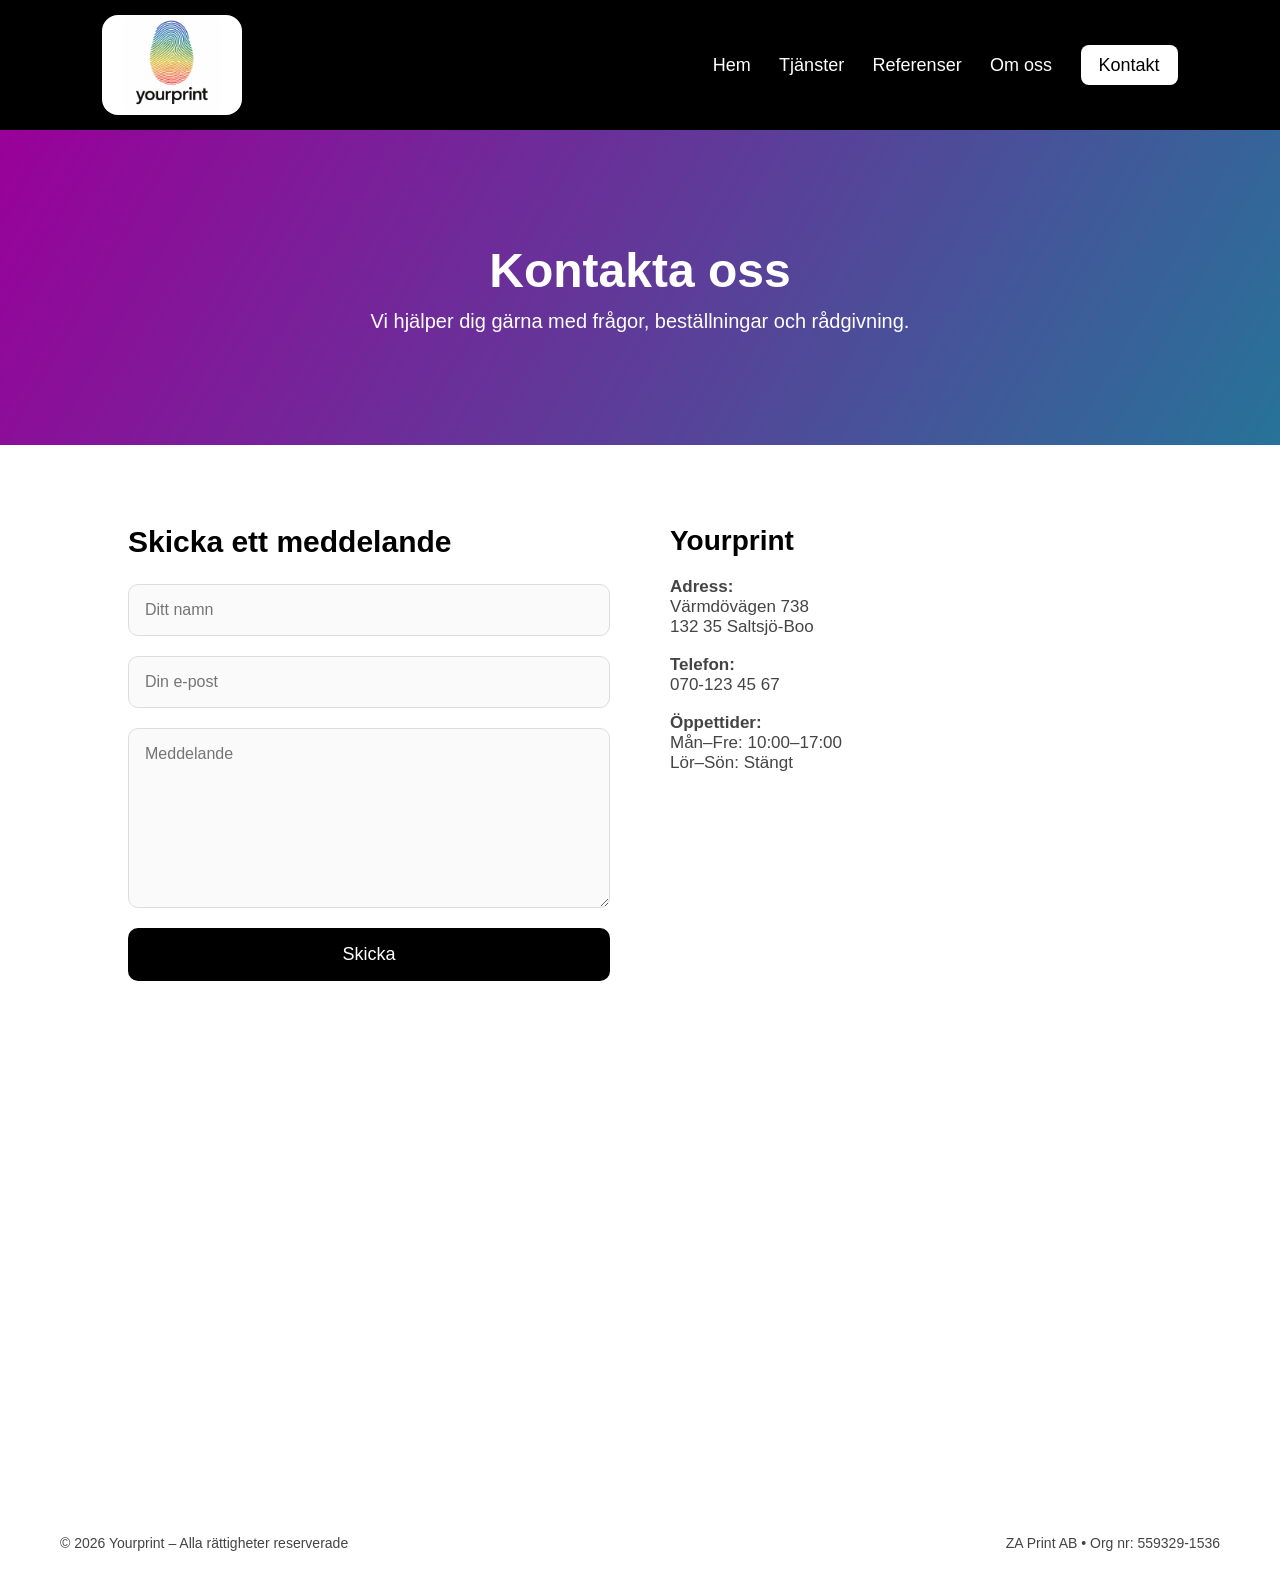
==== kontakt.html @ a0d0f110 "Fixade dubbel redirect" ====
<!DOCTYPE html>
<html lang="sv">
<head>
    <meta charset="UTF-8">
    <meta name="viewport" content="width=device-width, initial-scale=1.0">
    <title>Kontakt – Yourprint</title>
    <link rel="stylesheet" href="style.css">
</head>
<body>

<!-- HEADER -->
<header>
    <a href="index.html" class="logo-box">
        <img src="logo.png" alt="Yourprint logotyp">
    </a>

    <nav>
        <a href="index.html">Hem</a>
        <a href="tjanster.html">Tjänster</a>
        <a href="referenser.html">Referenser</a>
        <a href="om-oss.html">Om oss</a>
        <a href="kontakt.html" class="cta active">Kontakt</a>
    </nav>
</header>

<!-- HERO -->
<section class="contact-hero">
    <div class="hero-overlay"></div>
    <div class="hero-content">
        <h1>Kontakta oss</h1>
        <p>Vi hjälper dig gärna med frågor, beställningar och rådgivning.</p>
    </div>
</section>

<!-- CONTENT -->
<section class="contact-section">

    <div class="contact-grid">

        <!-- VÄNSTER – FORMULÄR -->
        <div class="contact-left">
            <h2>Skicka ett meddelande</h2>

            <form class="contact-form" action="https://api.web3forms.com/submit" method="POST">

    <!-- Web3Forms nyckel -->
    <input type="hidden" name="access_key" value=0ea2deca-611d-43f5-9599-3089932355d8>
    <!-- Redirect efter skickat meddelande (valfritt) -->
    <input type="hidden" name="redirect" value="https://cvetiangelova44-ship-it.github.io/Yourprint/tack.html">

    <!-- Spam-skydd -->
    <input type="checkbox" name="botcheck" style="display:none;">

    <!-- Fält -->
    <input type="text" name="name" placeholder="Ditt namn" required>

    <input type="email" name="email" placeholder="Din e‑post" required>

    <textarea name="message" placeholder="Meddelande" required></textarea>

    <button type="submit">Skicka</button>
</form>

        </div>

        <!-- HÖGER – INFO -->
        <div class="contact-right">
            <h2>Yourprint</h2>

            <p><strong>Adress:</strong><br>
            Värmdövägen 738<br>
            132 35 Saltsjö‑Boo</p>

            <p><strong>Telefon:</strong><br>
            070‑123 45 67</p>

            <p><strong>Öppettider:</strong><br>
            Mån–Fre: 10:00–17:00<br>
            Lör–Sön: Stängt</p>
        </div>

    </div>

    <!-- KARTA FULLBREDD -->
    <div class="map-full">
        <iframe 
            src="https://www.google.com/maps?q=Värmdövägen+738&output=embed"
            width="100%" height="350" style="border:0;" allowfullscreen="">
        </iframe>
    </div>

</section>

<!-- FOOTER -->
</footer>
<footer class="footer">
    <div class="footer-left">© 2026 Yourprint – Alla rättigheter reserverade</div>
    <div class="footer-right">ZA Print AB • Org nr: 559329-1536</div>
</footer>


</body>
</html>
---- style.css ----
/* RESET */
* {
    margin: 0;
    padding: 0;
    box-sizing: border-box;
    font-family: Arial, sans-serif;
}

/* HEADER */
header {
    display: flex;
    justify-content: space-between;
    align-items: center;
    padding: 18px 8%;
    background: #000;
    position: fixed;
    top: 0;
    width: 100%;
    z-index: 10;
    height: 130px;
}

/* LOGGA I VIT BOX – SAMMA BOXSTORLEK */
.logo-box {
    background: #fff;
    padding: 10px 16px;
    border-radius: 16px;
    display: flex;
    align-items: center;
    justify-content: center;
    height: 100px;      /* oförändrad */
    width: 140px;       /* oförändrad */
    box-shadow: 0 4px 14px rgba(0,0,0,0.15);
    cursor: pointer;
}

/* 40% större logga */
.logo-box img {
    max-height: 100px;   /* styr loggans faktiska storlek */
    width: auto;
    object-fit: contain;
    border-radius: 12px;
}

/* NAVIGATION */
nav a {
    color: #fff;
    margin-left: 24px;
    text-decoration: none;
    font-size: 18px;
}

nav .cta {
    padding: 10px 18px;
    background: #fff;
    color: #000;
    border-radius: 8px;
}

/* HERO MED CMYK-BAKGRUND */ .hero { height: 35vh; display: flex; align-items: center; justify-content: center; text-align: center; position: relative; margin-top: 130px; background: linear-gradient(120deg, #ff00ff, #00ffff, #ffff00, #ff00ff ); background-size: 400% 400%; animation: cmykLoop 12s ease-in-out infinite; }
/* SAMMA STIL FÖR ALLA ANDRA SIDOR */
.sub-hero,
.contact-hero {
    height: 35vh;
    display: flex;
    align-items: center;
    justify-content: center;
    text-align: center;
    position: relative;
    margin-top: 130px;

    background: linear-gradient(120deg,
        #ff00ff,
        #00ffff,
        #ffff00,
        #ff00ff
    );
    background-size: 400% 400%;
    animation: cmykLoop 12s ease-in-out infinite;
}


@keyframes cmykLoop {
    0% { background-position: 0% 50%; }
    50% { background-position: 100% 50%; }
    100% { background-position: 0% 50%; }
}

.hero-overlay {
    position: absolute;
    inset: 0;
    background: rgba(0,0,0,0.4);
}

.hero-content {
    position: relative;
    color: #fff;
    max-width: 700px;
}

.hero-content h1 {
    font-size: 48px;
    margin-bottom: 12px;
}

.hero-content p {
    font-size: 20px;
}

/* INTRO SEKTION */
.intro-section {
    padding: 80px 10%;
    background: #fff;
}

.intro-grid {
    display: grid;
    grid-template-columns: repeat(3, 1fr);
    gap: 32px;
}

.intro-box {
    background: #fff;
    padding: 30px;
    border-radius: 12px;
    border: 1px solid #e5e5e5;
    box-shadow: 0 4px 14px rgba(0,0,0,0.08);
    text-align: center;
}

.intro-box h2 {
    font-size: 22px;
    margin-bottom: 10px;
}

.intro-box p {
    font-size: 15px;
    color: #444;
}/* KONTAKT – EVOEA-LAYOUT */
.contact-section {
    padding: 80px 10%;
    background: #fff;
}

.contact-grid {
    display: grid;
    grid-template-columns: 1fr 1fr;
    gap: 60px;
    margin-bottom: 60px;
}

/* VÄNSTER – FORMULÄR */
.contact-left h2 {
    font-size: 30px;
    margin-bottom: 25px;
}

.contact-form {
    display: flex;
    flex-direction: column;
    gap: 20px;
}

.contact-form input {
    padding: 16px;
    border-radius: 10px;
    border: 1px solid #ddd;
    font-size: 16px;
    background: #fafafa;
}

.contact-form textarea {
    padding: 16px;
    border-radius: 10px;
    border: 1px solid #ddd;
    font-size: 16px;
    background: #fafafa;
    height: 180px; /* 3× större */
    resize: vertical;
}

.contact-form button {
    padding: 16px;
    background: #000;
    color: #fff;
    border: none;
    border-radius: 10px;
    font-size: 18px;
    cursor: pointer;
    transition: 0.2s;
}

.contact-form button:hover {
    background: #333;
}

/* HÖGER – INFO */
.contact-right h2 {
    font-size: 28px;
    margin-bottom: 20px;
}

.contact-right p {
    margin-bottom: 18px;
    font-size: 17px;
    color: #444;
}

/* KARTA FULLBREDD */
.map-full {
    width: 100%;
    border-radius: 12px;
    overflow: hidden;
}

/* MOBIL */
@media (max-width: 900px) {
    .contact-grid {
        grid-template-columns: 1fr;
    }
}
/* TJÄNSTER – EVOEA-LAYOUT */
.services-section {
    padding: 80px 10%;
    background: #fff;
}

.services-grid {
    display: grid;
    grid-template-columns: 1fr 1fr;
    gap: 40px;
}

.service-box {
    background: #fafafa;
    padding: 30px;
    border-radius: 12px;
    border: 1px solid #eee;
}

.service-box h3 {
    font-size: 24px;
    margin-bottom: 10px;
}

.service-box p {
    color: #555;
    font-size: 16px;
}

/* KONTAKT – SAMMA SOM KONTAKTSIDAN */
.contact-section {
    padding: 80px 10%;
    background: #fff;
}

.contact-grid {
    display: grid;
    grid-template-columns: 1fr 1fr;
    gap: 60px;
    margin-bottom: 60px;
}

.contact-left h2 {
    font-size: 30px;
    margin-bottom: 25px;
}

.contact-form {
    display: flex;
    flex-direction: column;
    gap: 20px;
}

.contact-form input,
.contact-form textarea {
    padding: 16px;
    border-radius: 10px;
    border: 1px solid #ddd;
    font-size: 16px;
    background: #fafafa;
}

.contact-form textarea {
    height: 180px;
    resize: vertical;
}

.contact-form button {
    padding: 16px;
    background: #000;
    color: #fff;
    border: none;
    border-radius: 10px;
    font-size: 18px;
    cursor: pointer;
    transition: 0.2s;
}

.contact-form button:hover {
    background: #333;
}

.contact-right h2 {
    font-size: 28px;
    margin-bottom: 20px;
}

.contact-right p {
    margin-bottom: 18px;
    font-size: 17px;
    color: #444;
}

.map-full {
    width: 100%;
    border-radius: 12px;
    overflow: hidden;
}

@media (max-width: 900px) {
    .services-grid,
    .contact-grid {
        grid-template-columns: 1fr;
    }
}
/* REFERENSER – EVOEA-LAYOUT */
.references-section {
    padding: 80px 10%;
    background: #fff;
}

.references-grid {
    display: grid;
    grid-template-columns: 1fr 1fr;
    gap: 40px;
}

.reference-box {
    background: #fafafa;
    padding: 30px;
    border-radius: 12px;
    border: 1px solid #eee;
}

.reference-box h3 {
    font-size: 22px;
    margin-bottom: 10px;
}

.reference-box p {
    color: #555;
    margin-bottom: 10px;
}

.reference-box span {
    font-size: 15px;
    color: #777;
}

/* KONTAKT – SAMMA SOM KONTAKTSIDAN */
.contact-section {
    padding: 80px 10%;
    background: #fff;
}

.contact-grid {
    display: grid;
    grid-template-columns: 1fr 1fr;
    gap: 60px;
    margin-bottom: 60px;
}

.contact-left h2 {
    font-size: 30px;
    margin-bottom: 25px;
}

.contact-form {
    display: flex;
    flex-direction: column;
    gap: 20px;
}

.contact-form input,
.contact-form textarea {
    padding: 16px;
    border-radius: 10px;
    border: 1px solid #ddd;
    font-size: 16px;
    background: #fafafa;
}

.contact-form textarea {
    height: 180px;
    resize: vertical;
}

.contact-form button {
    padding: 16px;
    background: #000;
    color: #fff;
    border: none;
    border-radius: 10px;
    font-size: 18px;
    cursor: pointer;
    transition: 0.2s;
}

.contact-form button:hover {
    background: #333;
}

.contact-right h2 {
    font-size: 28px;
    margin-bottom: 20px;
}

.contact-right p {
    margin-bottom: 18px;
    font-size: 17px;
    color: #444;
}

.map-full {
    width: 100%;
    border-radius: 12px;
    overflow: hidden;
}

@media (max-width: 900px) {
    .references-grid,
    .contact-grid {
        grid-template-columns: 1fr;
    }
}
/* REFERENSER – LAYOUT */
.references-section {
    padding: 80px 10%;
    background: #fff;
}

.references-grid {
    display: grid;
    grid-template-columns: 1fr 1fr;
    gap: 40px;
}

.reference-box {
    background: #fafafa;
    padding: 30px;
    border-radius: 12px;
    border: 1px solid #eee;
}

.reference-box h3 {
    font-size: 22px;
    margin-bottom: 10px;
}

.reference-box p {
    color: #555;
    margin-bottom: 10px;
}

.reference-box span {
    font-size: 15px;
    color: #777;
}

/* CTA-RUTA */
.references-cta-box {
    margin-top: 60px;
    padding: 40px;
    background: #fafafa;
    border-radius: 12px;
    border: 1px solid #eee;
    text-align: center;
}

.references-cta-btn {
    display: inline-block;
    padding: 16px 32px;
    background: #000;
    color: #fff;
    border-radius: 10px;
    font-size: 18px;
    text-decoration: none;
    transition: 0.2s;
}

.references-cta-btn:hover {
    background: #333;
}

/* MOBIL */
@media (max-width: 900px) {
    .references-grid {
        grid-template-columns: 1fr;
    }
}
/* OM OSS – LAYOUT */
.about-section {
    padding: 80px 10%;
    background: #fff;
}

.about-container {
    display: grid;
    grid-template-columns: 1fr 1fr;
    gap: 60px;
    align-items: center;
}

.about-text h2 {
    font-size: 28px;
    margin-bottom: 10px;
}

.about-text p {
    margin-bottom: 25px;
    color: #555;
    font-size: 17px;
}

.about-image img {
    width: 100%;
    border-radius: 12px;
    border: 1px solid #eee;
}

/* CTA-RUTA */
.about-cta-box {
    margin-top: 60px;
    padding: 60px 40px;
    background: #f3f3f3;
    border-radius: 12px;
    border: 1px solid #e0e0e0;
    text-align: center;
}

.about-cta-btn {
    display: inline-block;
    padding: 18px 40px;
    background: #007bff;
    color: #fff;
    font-size: 20px;
    font-weight: 500;
    border-radius: 10px;
    text-decoration: none;
    transition: 0.2s ease;
}

.about-cta-btn:hover {
    background: #0066d6;
}

/* MOBIL */
@media (max-width: 900px) {
    .about-container {
        grid-template-columns: 1fr;
    }
}
.intro-grid {
    display: grid;
    grid-template-columns: repeat(4, 1fr);
    gap: 25px;
    max-width: 1200px;
    margin: 60px auto;
}

.intro-box {
    background: white;
    padding: 25px;
    border-radius: 12px;
    text-align: center;
    text-decoration: none;
    color: black;
    box-shadow: 0 4px 12px rgba(0,0,0,0.1);
    transition: transform 0.2s;
}

.intro-box:hover {
    transform: translateY(-5px);
}

.center-button {
    text-align: center;
    margin: 40px 0;
}

.cta-button {
    background: black;
    color: white;
    padding: 12px 28px;
    border-radius: 30px;
    text-decoration: none;
    font-weight: bold;
}

.reviews-section {
    background: linear-gradient(135deg, #ff00ff, #00ffff);
    padding: 60px 20px;
    text-align: center;
}

.reviews-section .subtitle {
    color: #555;
    margin-bottom: 40px;
}

.review {
    max-width: 700px;
    margin: 20px auto;
    font-style: italic;
}

.final-cta {
    padding: 60px 20px;
    text-align: center;
}

.footer {
    text-align: right;
    padding: 20px;
    font-size: 14px;
    color: #444;
}
.footer {
    display: flex;
    justify-content: space-between;
    align-items: center;
    padding: 20px;
    font-size: 14px;
    color: #444;
    max-width: 1200px;
    margin: 40px auto 0 auto;
}

.footer-left {
    text-align: left;
}

.footer-right {
    text-align: right;
}
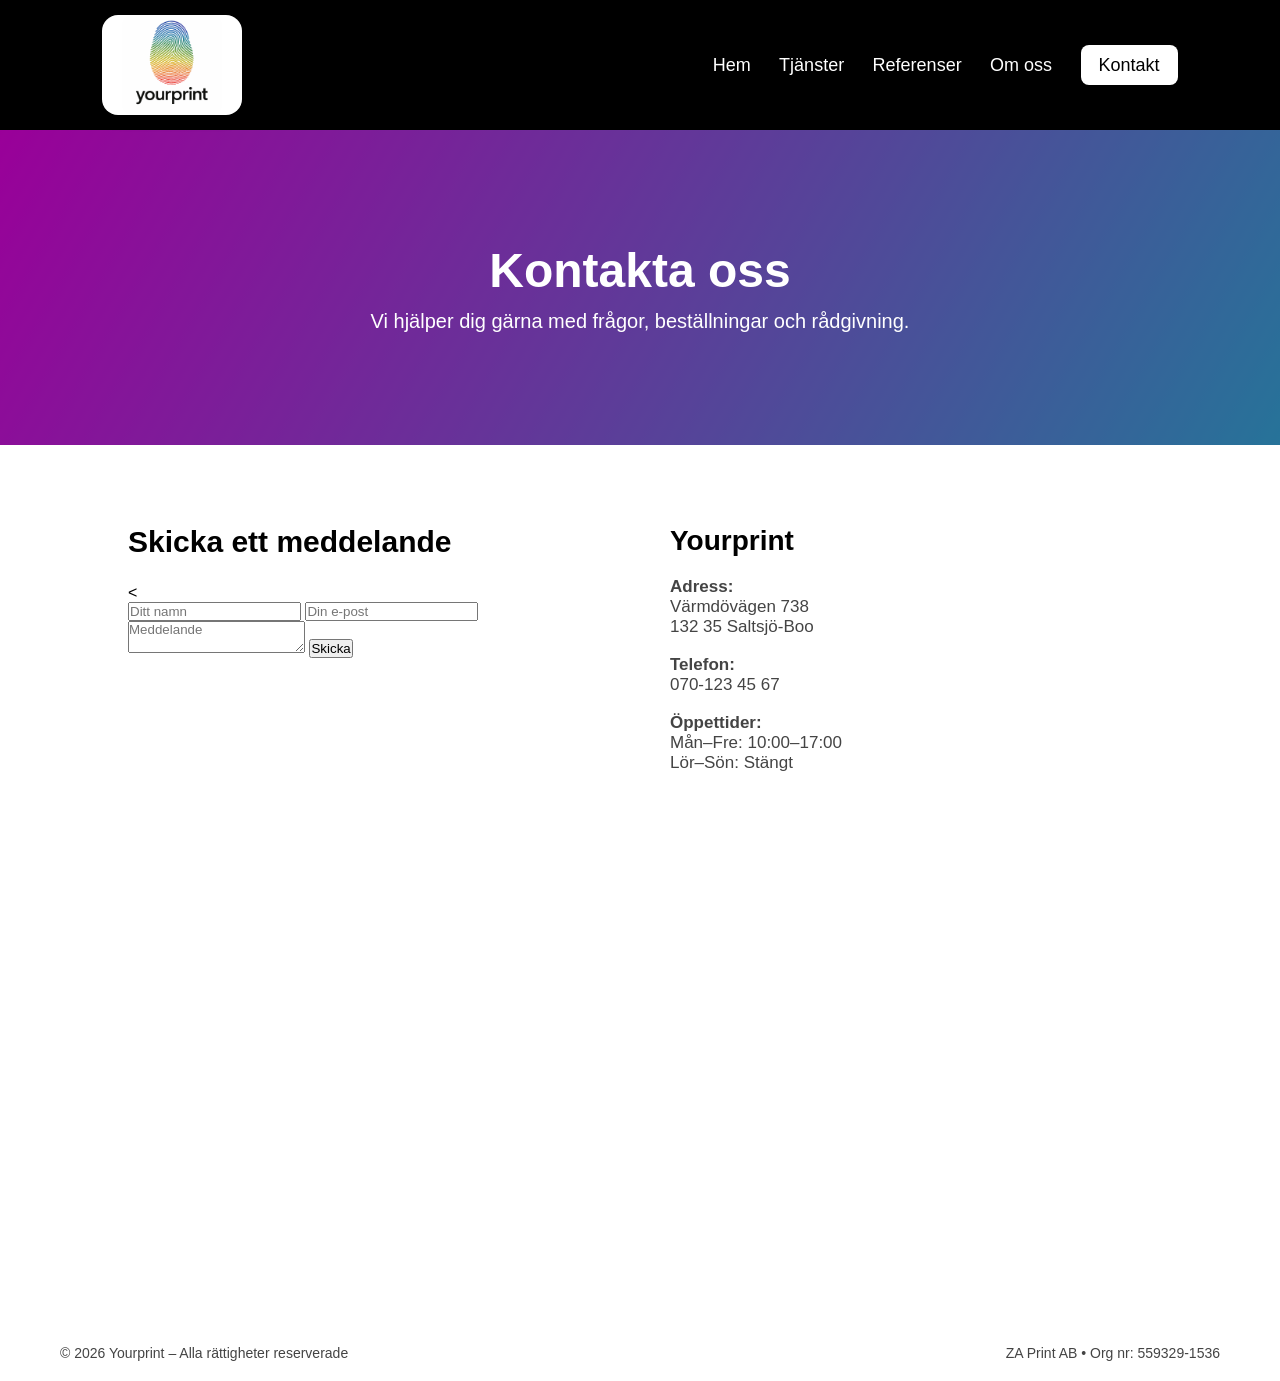
==== commit bbd9a124: "Fixade Web3Forms formulär" ====
--- a/kontakt.html
+++ b/kontakt.html
@@ -41,25 +41,17 @@
         <div class="contact-left">
             <h2>Skicka ett meddelande</h2>
 
-            <form class="contact-form" action="https://api.web3forms.com/submit" method="POST">
+            <<form action="https://api.web3forms.com/submit" method="POST">
+  <input type="hidden" name="access_key" value="0ea2deca-611d-43f5-9599-3089932355d8">
+  <input type="hidden" name="redirect" value="https://cvetiangelova44-ship-it.github.io/Yourprint/tack.html">
 
-    <!-- Web3Forms nyckel -->
-    <input type="hidden" name="access_key" value=0ea2deca-611d-43f5-9599-3089932355d8>
-    <!-- Redirect efter skickat meddelande (valfritt) -->
-    <input type="hidden" name="redirect" value="https://cvetiangelova44-ship-it.github.io/Yourprint/tack.html">
+  <input type="text" name="name" placeholder="Ditt namn" required>
+  <input type="email" name="email" placeholder="Din e‑post" required>
+  <textarea name="message" placeholder="Meddelande" required></textarea>
 
-    <!-- Spam-skydd -->
-    <input type="checkbox" name="botcheck" style="display:none;">
+  <button type="submit">Skicka</button>
+</form>
 
-    <!-- Fält -->
-    <input type="text" name="name" placeholder="Ditt namn" required>
-
-    <input type="email" name="email" placeholder="Din e‑post" required>
-
-    <textarea name="message" placeholder="Meddelande" required></textarea>
-
-    <button type="submit">Skicka</button>
-</form>
 
         </div>
 
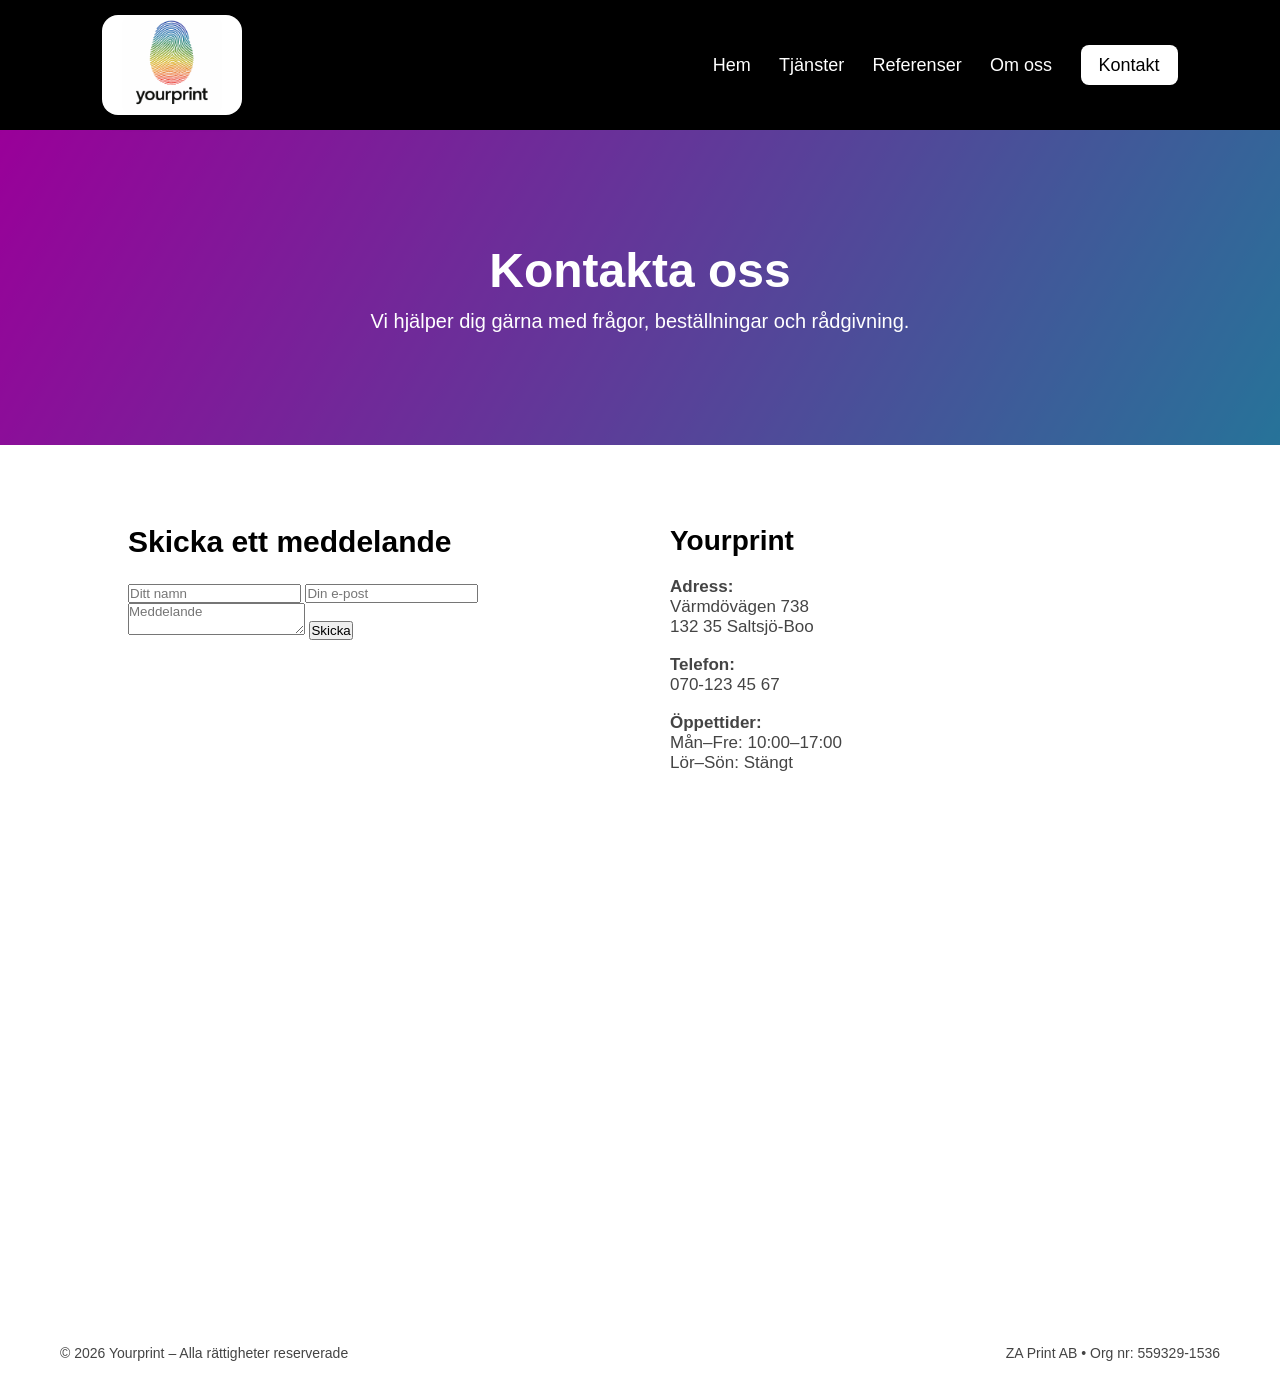
==== commit 71fa6b02: "Fixade kontaktformuläret" ====
--- a/kontakt.html
+++ b/kontakt.html
@@ -14,13 +14,13 @@
         <img src="logo.png" alt="Yourprint logotyp">
     </a>
 
-    <nav>
-        <a href="index.html">Hem</a>
-        <a href="tjanster.html">Tjänster</a>
-        <a href="referenser.html">Referenser</a>
-        <a href="om-oss.html">Om oss</a>
-        <a href="kontakt.html" class="cta active">Kontakt</a>
-    </nav>
+<nav>
+    <a href="/Yourprint/index.html">Hem</a>
+    <a href="/Yourprint/tjanster.html">Tjänster</a>
+    <a href="/Yourprint/referenser.html">Referenser</a>
+    <a href="/Yourprint/om-oss.html">Om oss</a>
+    <a href="/Yourprint/kontakt.html" class="cta">Kontakt</a>
+</nav>
 </header>
 
 <!-- HERO -->
@@ -41,7 +41,7 @@
         <div class="contact-left">
             <h2>Skicka ett meddelande</h2>
 
-            <<form action="https://api.web3forms.com/submit" method="POST">
+            <form action="https://api.web3forms.com/submit" method="POST">
   <input type="hidden" name="access_key" value="0ea2deca-611d-43f5-9599-3089932355d8">
   <input type="hidden" name="redirect" value="https://cvetiangelova44-ship-it.github.io/Yourprint/tack.html">
 
@@ -51,8 +51,6 @@
 
   <button type="submit">Skicka</button>
 </form>
-
-
         </div>
 
         <!-- HÖGER – INFO -->
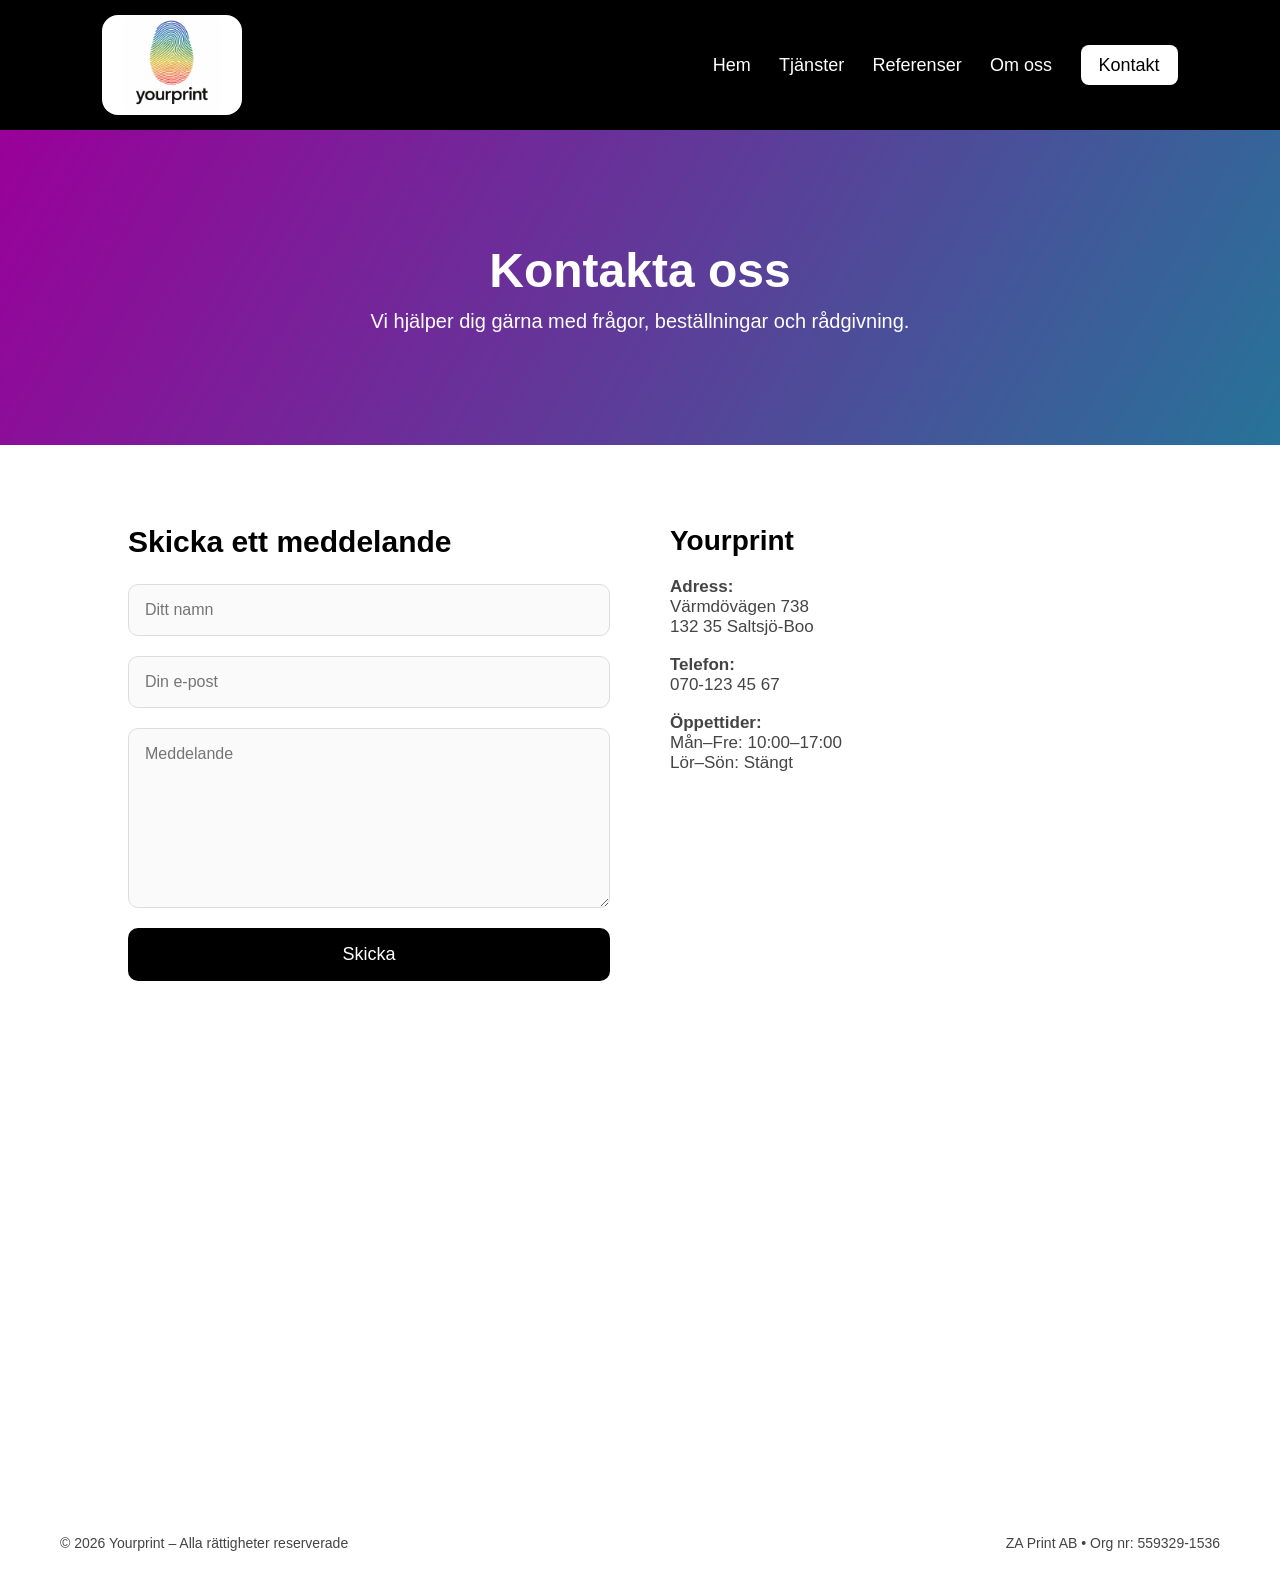
==== commit ddc974f3: "Kontaktformulär matchar tjänster + Web3Forms" ====
--- a/kontakt.html
+++ b/kontakt.html
@@ -41,16 +41,7 @@
         <div class="contact-left">
             <h2>Skicka ett meddelande</h2>
 
-            <form action="https://api.web3forms.com/submit" method="POST">
-  <input type="hidden" name="access_key" value="0ea2deca-611d-43f5-9599-3089932355d8">
-  <input type="hidden" name="redirect" value="https://cvetiangelova44-ship-it.github.io/Yourprint/tack.html">
-
-  <input type="text" name="name" placeholder="Ditt namn" required>
-  <input type="email" name="email" placeholder="Din e‑post" required>
-  <textarea name="message" placeholder="Meddelande" required></textarea>
-
-  <button type="submit">Skicka</button>
-</form>
+            <form action="https://api.web3forms.com/submit" method="POST" class="contact-form"> <input type="hidden" name="access_key" value="0ea2deca-611d-43f5-9599-3089932355d8"> <input type="hidden" name="redirect" value="https://cvetiangelova44-ship-it.github.io/Yourprint/tack.html"> <input type="text" name="name" placeholder="Ditt namn" required> <input type="email" name="email" placeholder="Din e‑post" required> <textarea name="message" placeholder="Meddelande" required></textarea> <button type="submit">Skicka</button> </form>
         </div>
 
         <!-- HÖGER – INFO -->
